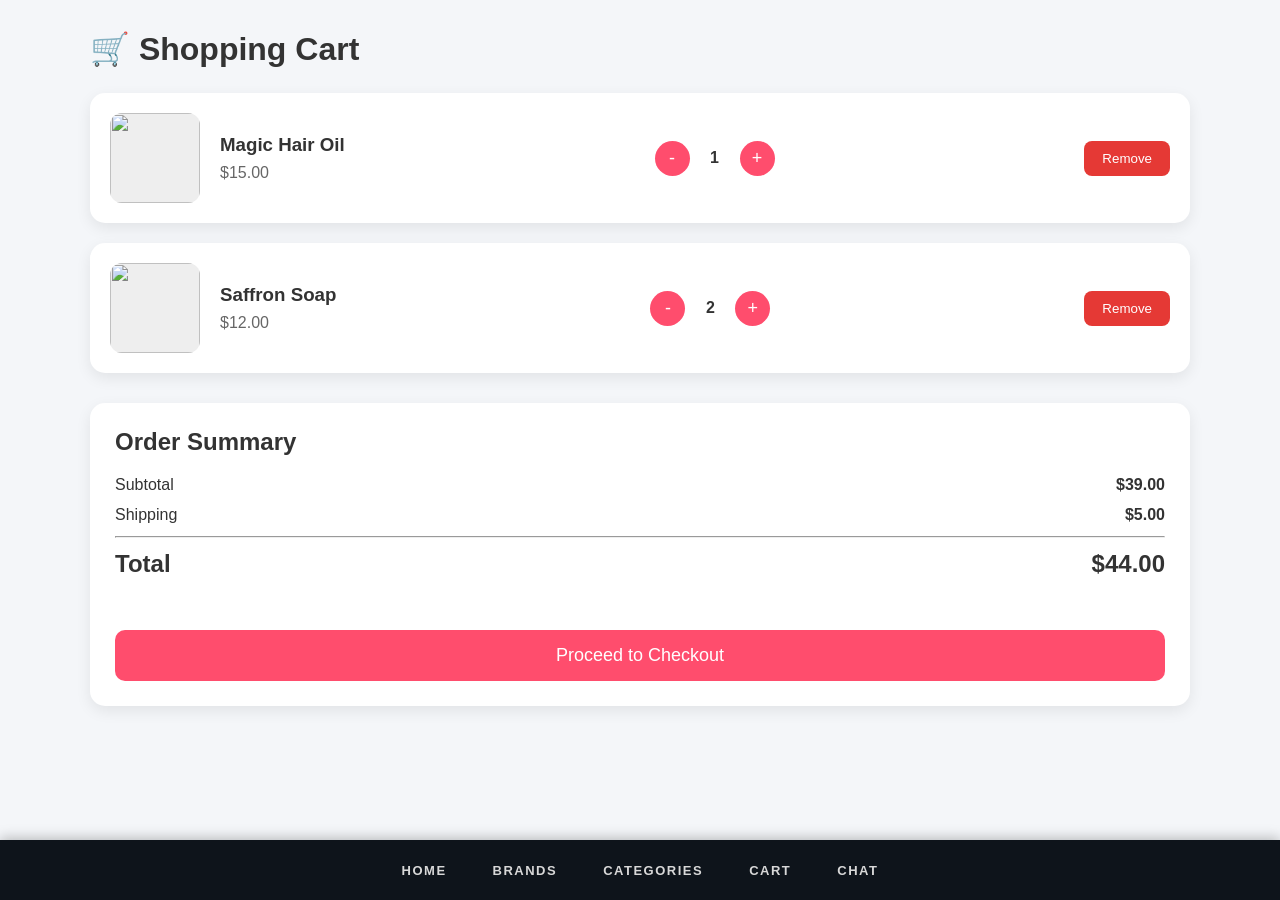
==== cart.html @ a3b92b7e "Add files via upload" ====
<!DOCTYPE html>
<html lang="en">
<head>
    <meta charset="UTF-8">
    <meta name="viewport" content="width=device-width, initial-scale=1.0">
    <title>Shopping Cart | mayaboti</title>
    <link rel="stylesheet" href="styl.css">
</head>

<body>

<div class="cart-container">

    <h1 class="cart-title">🛒 Shopping Cart</h1>

    <p id="cartError" class="form-error" style="display:none;"></p>
    <p id="cartSuccess" class="form-success" style="display:none;"></p>

    <div class="cart-item" data-price="15.00">

        <div class="product">

            <img src="https://via.placeholder.com/90" alt="">

            <div>
                <h3>Magic Hair Oil</h3>
                <p>$15.00</p>
            </div>

        </div>

        <div class="qty">
            <button class="minus">-</button>
            <span class="count">1</span>
            <button class="plus">+</button>
        </div>

        <button class="remove">Remove</button>

    </div>

    <div class="cart-item" data-price="12.00">

        <div class="product">

            <img src="https://via.placeholder.com/90" alt="">

            <div>
                <h3>Saffron Soap</h3>
                <p>$12.00</p>
            </div>

        </div>

        <div class="qty">
            <button class="minus">-</button>
            <span class="count">2</span>
            <button class="plus">+</button>
        </div>

        <button class="remove">Remove</button>

    </div>

    <div class="summary">

        <h2>Order Summary</h2>

        <div class="summary-row">
            <span>Subtotal</span>
            <strong>$39.00</strong>
        </div>

        <div class="summary-row">
            <span>Shipping</span>
            <strong>$5.00</strong>
        </div>

        <hr>

        <div class="summary-row">
            <h2>Total</h2>
            <h2>$44.00</h2>
        </div>

        <button class="checkout" id="checkoutBtn">
            Proceed to Checkout
        </button>

    </div>

</div>

<nav class="main-nav">
    <a href="index.html">HOME</a>
    <a href="band.html">BRANDS</a>
    <a href="categories.html">CATEGORIES</a>
    <a href="cart.html">CART</a>
    <a href="chat.html">CHAT</a>
</nav>

<script src="config.js"></script>
<script src="auth.js"></script>
<script src="styl.js"></script>
<script>
    const cartError = document.getElementById("cartError");
    const cartSuccess = document.getElementById("cartSuccess");
    const checkoutBtn = document.getElementById("checkoutBtn");

    checkoutBtn.addEventListener("click", async function () {
        cartError.style.display = "none";
        cartSuccess.style.display = "none";

        if (!Auth.isLoggedIn()) {
            window.location.href = "login.html";
            return;
        }

        const items = Array.from(document.querySelectorAll(".cart-item")).map((row) => ({
            name: row.querySelector("h3").textContent,
            price: parseFloat(row.dataset.price),
            qty: parseInt(row.querySelector(".count").textContent, 10),
        }));

        if (!items.length) {
            cartError.textContent = "Your cart is empty.";
            cartError.style.display = "block";
            return;
        }

        checkoutBtn.disabled = true;
        checkoutBtn.textContent = "Placing order...";

        try {
            await Auth.apiFetch("/orders", {
                method: "POST",
                body: JSON.stringify({ items }),
            });

            cartSuccess.textContent = "Order placed successfully!";
            cartSuccess.style.display = "block";
        } catch (err) {
            cartError.textContent = err.message || "Checkout failed. Please try again.";
            cartError.style.display = "block";
        } finally {
            checkoutBtn.disabled = false;
            checkoutBtn.textContent = "Proceed to Checkout";
        }
    });
</script>
</body>
</html>
---- styl.css ----
/* ===========================
   HEADER
=========================== */

.header-wrap{
    position:relative;
    width:100%;
    padding:15px 20px;
    box-sizing:border-box;
}

/* ===========================
   MENU BUTTON
=========================== */

.menu-box{
    position:absolute;
    top:15px;
    left:20px;
    z-index:1000;
    border:none;
    background:transparent;
}

.menu-box summary{
    list-style:none;
    cursor:pointer;
    padding:10px 18px;
    background:#f5f5f5;
    color:#000000;
    border-radius:8px;
    font-size:16px;
    font-weight:bold;
    user-select:none;
}

.menu-box summary::-webkit-details-marker{
    display:none;
}

/* ===========================
   SITE TITLE
=========================== */

.site-title-wrap{
    text-align:center;
}

.site-title-wrap h2{
    display:inline-block;
    margin:0;
    padding:10px 25px;
     background:#f5f5f5;
    color:#000;
    border:2px solid #7e0b0b;
    border-radius:10px;
    font-size:32px;
    box-sizing:border-box;
}

/* ===========================
   MAIN MENU
=========================== */

.menu{
    width:280px;
    margin-top:10px;
    padding:0;
    list-style:none;
    background:#fff;
    border:1px solid #000000;
    border-radius:8px;
    overflow:hidden;
    box-shadow:0 5px 15px rgb(0, 0, 0);
}

.menu li{
    list-style:none;
    border-bottom:1px solid #000000;
}

.menu li:last-child{
    border-bottom:none;
}

.menu a{
    display:block;
    padding:13px 18px;
    text-decoration:none;
    color:#000000;
    transition:.3s;
}

.menu a:hover{
    background:#000000;
}

/* ===========================
   MENU TITLE
=========================== */

.menu-title{
    display:flex;
    justify-content:space-between;
    align-items:center;
}

.menu-title a{
    flex:1;
}

.toggle{
    width:45px;
    text-align:center;
    cursor:pointer;
    font-size:22px;
    font-weight:bold;
    color:#0e0bc0;
}

.toggle:hover{
    background:#0e0bc0;
    color:#fffdfd;
}

/* ===========================
   SUB MENU
=========================== */

.sub-menu{
    display:none;
    margin:0;
    padding:0;
    list-style:none;
    background:#f8f9ff;
}

.sub-menu li{
    border-top:1px solid #e5e5e5;
}

.sub-menu a{
    display:block;
    padding:12px 20px 12px 40px;
    background:#ffffff;
    color:#444;
    text-decoration:none;
}

.sub-menu a:hover{
    background:#0e0bc0;
    color:#fff;
}

/* ===========================
   SEARCH BAR
=========================== */

.search-form{
    width:100%;
    max-width:700px;
    margin:25px auto;
    padding:0 15px;
    box-sizing:border-box;
}

.search-form input[type="search"]{
    width:100%;
    height:50px;
    padding:0 20px;
    font-size:16px;
    color:#333;
    background:#ffffff;
    border:2px solid #0e0bc0;
    border-radius:30px;
    outline:none;
    transition:0.3s;
    box-sizing:border-box;
    box-shadow:0 4px 12px rgba(0,0,0,0.08);
}

.search-form input[type="search"]::placeholder{
    color:#888;
}

.search-form input[type="search"]:focus{
    border-color:#0638d4;
    box-shadow:0 0 12px rgba(14,11,192,0.25);
}

/* Mobile */

@media (max-width:768px){

    .search-form{
        padding:0 10px;
    }

    .search-form input[type="search"]{
        height:45px;
        font-size:15px;
    }

}
/* ===========================
   LOGIN BUTTON
=========================== */

.login-btn{
    position:absolute;
    top:15px;
    right:20px;
}

.login-btn a{
    display:inline-block;
    padding:10px 18px;
   background:#f5f5f5;
    color:#000000;
    text-decoration:none;
    font-size:16px;
    font-weight:bold;
    border-radius:8px;
    transition:0.3s;
}

.login-btn a:hover{
    background:#d2cbf0;
}

/** for the image moving **/
.slider{
    width:100%;
    height:250px;
    position:relative;
    overflow:hidden;

    display:flex;
    justify-content:center;
    align-items:center;
}

.slide{
    position:absolute;
    width:100%;
    height:100%;

    object-fit:cover;
    object-position:center center;

    top:0;
    left:0;

    opacity:0;
    transition:0.5s ease-in-out;
}

.slide.active{
    opacity:1;
}

.slider button{
    position:absolute;
    top:50%;
    transform:translateY(-50%);
    z-index:5;
    border:none;
    background:rgba(0,0,0,0.35);
    color:#fff;
    width:34px;
    height:34px;
    border-radius:50%;
    cursor:pointer;
    font-size:16px;
}

.slider button:first-of-type{ left:10px; }
.slider button:last-of-type{ right:10px; }

/** Main Bannar color code **/
.discount-banner{
    width:100%;
    margin-top:15px;
    display:flex;
    justify-content:center;
}

.discount-banner img{
    width:280px;
    height:auto;
    border-radius:12px;
    box-shadow:0 6px 18px rgba(0,0,0,0.2);
    object-fit:cover;
}
/** for the main image one by one **/
.discount-gallery{
    display:grid;
    grid-template-columns:repeat(3, 1fr);
    gap:15px;
    padding:10px;
}

.discount-gallery .item{
    text-align:center;
}

.discount-gallery img{
    width:100%;
    height:180px;
    object-fit:cover;
    border-radius:10px;
    transition:0.3s;
}

.discount-gallery img:hover{
    transform:scale(1.05);
}

.discount-gallery p{
    margin-top:5px;
    font-size:14px;
    color:#333;
}


/** Foter Section **/

.main-nav{
    position: fixed;
    bottom: 0;
    left: 0;

    width: 100%;
    height: 60px;

    display: flex;
    align-items: center;
    justify-content: center;
    gap: 10px;

    background: var(--ink);
    z-index: 9999;

    box-shadow: 0 -2px 12px rgba(0,0,0,0.25);
}
.main-nav a {
  position: relative;
  display: inline-flex;
  align-items: center;
  color: var(--ivory-dim);
  text-decoration: none;
  font-size: 13px;
  font-weight: 600;
  letter-spacing: 1.5px;
  padding: 10px 18px;
  border-radius: 6px;
  transition: color 0.25s ease, background 0.25s ease;
}

.main-nav a::after {
  content: "";
  position: absolute;
  left: 50%;
  bottom: 6px;
  width: 0;
  height: 2px;
  background: var(--accent);
  transition: width 0.25s ease, left 0.25s ease;
}

.main-nav a:hover {
  color: var(--ivory);
  background: var(--ink-light);
}

.main-nav a:hover::after {
  width: 22px;
  left: calc(50% - 11px);
}

.main-nav a.active {
  color: var(--ivory);
  background: var(--accent-soft);
}

.main-nav a.active::after {
  width: 22px;
  left: calc(50% - 11px);
}

.main-nav a[href="cart.html"] {
  display: inline-flex;
  align-items: center;
  gap: 6px;
}

.cart-badge {
  background: var(--accent);
  color: #0E141B;
  font-size: 10px;
  font-weight: 700;
  line-height: 1;
  padding: 3px 6px;
  border-radius: 999px;
}

@media (max-width: 560px) {
  .main-nav {
    gap: 2px;
    padding: 0 8px;
  }
  .main-nav a {
    font-size: 11px;
    padding: 8px 10px;
    letter-spacing: 1px;
  }
}

/* ==========================
   ROOT COLORS
========================== */

:root{
    --ink:#0E141B;
    --ink-light:#1B2634;

    --ivory:#FFFFFF;
    --ivory-dim:#D8D8D8;

    --accent:#4DA3FF;
    --accent-soft:#1F4C7A;

    --bg:#f5f7fb;
    --card:#ffffff;
    --border:#e5e7eb;
    --text:#5b6472;
}

/* ==========================
   RESET
========================== */

*{
    margin:0;
    padding:0;
    box-sizing:border-box;
}

body{
    font-family:Arial, Helvetica, sans-serif;
    background:#f4f6f9;
    color:#333;
    padding-bottom:90px;
}

/* ==========================
   LOGIN CARD
========================== */

.auth-wrap{
    width:90%;
    max-width:1100px;
    margin:50px auto;
    display:flex;
    background:#ffffff;
    border-radius:15px;
    overflow:hidden;
    box-shadow:0 10px 30px rgba(0,0,0,.10);
}

.auth-brand{
    width:45%;
    background:linear-gradient(135deg,#0e2a47,#1b4d7a);
    color:#fff;
    padding:60px 45px;
    display:flex;
    flex-direction:column;
    justify-content:center;
}

.mark{
    font-size:38px;
    font-weight:bold;
    letter-spacing:2px;
    margin-bottom:30px;
}

.auth-brand blockquote{
    font-size:22px;
    line-height:1.7;
}

.auth-brand cite{
    display:block;
    margin-top:25px;
    color:#ddd;
    font-style:normal;
}

.perks{
    list-style:none;
    margin:25px 0;
}

.perks li{
    display:flex;
    gap:12px;
    margin-bottom:18px;
}

.perks .dot{
    width:8px;
    height:8px;
    border-radius:50%;
    background:#4DA3FF;
    margin-top:7px;
    flex-shrink:0;
}

.perks .sub{
    display:block;
    color:#cfd8e3;
    font-size:14px;
    margin-top:4px;
}

.auth-form{
    width:55%;
    padding:60px;
}

.auth-form h1{
    font-size:38px;
    color:#0e2a47;
    margin-bottom:10px;
}

.sub{
    color:#777;
    margin-bottom:35px;
}

.field{
    margin-bottom:20px;
}

.field-row{
    display:flex;
    gap:15px;
}

.field-row .field{
    flex:1;
}

.field label{
    display:block;
    margin-bottom:8px;
    font-weight:bold;
}

.field input,
.field textarea{
    width:100%;
    padding:14px;
    border:1px solid #ccc;
    border-radius:8px;
    font-size:15px;
    transition:.3s;
}

.field input:focus,
.field textarea:focus{
    outline:none;
    border-color:#0e2a47;
    box-shadow:0 0 5px rgba(14,42,71,.25);
}

.field .hint{
    font-size:12px;
    color:#888;
    margin-top:6px;
}

.terms{
    display:flex;
    align-items:flex-start;
    gap:8px;
    font-size:13px;
    color:#666;
    margin-bottom:25px;
}

.row-between{
    display:flex;
    justify-content:space-between;
    align-items:center;
    margin:20px 0 30px;
}

.remember{
    display:flex;
    align-items:center;
    gap:8px;
}

.row-between a{
    color:#0e2a47;
    text-decoration:none;
}

.row-between a:hover{
    text-decoration:underline;
}

.btn-primary{
    width:100%;
    padding:15px;
    border:none;
    border-radius:8px;
    background:#0e2a47;
    color:#fff;
    font-size:16px;
    font-weight:bold;
    cursor:pointer;
    transition:.3s;
}

.btn-primary:hover{
    background:#1b4d7a;
}

.btn-primary:disabled{
    opacity:.6;
    cursor:not-allowed;
}

.divider{
    margin:30px 0;
    text-align:center;
    color:#999;
    position:relative;
}

.divider::before,
.divider::after{
    content:"";
    position:absolute;
    top:50%;
    width:42%;
    height:1px;
    background:#ddd;
}

.divider::before{
    left:0;
}

.divider::after{
    right:0;
}

.btn-secondary{
    width:100%;
    padding:15px;
    border:1px solid #ccc;
    background:#fff;
    border-radius:8px;
    font-weight:bold;
    cursor:pointer;
    transition:.3s;
}

.btn-secondary:hover{
    background:#f3f3f3;
}

.signup-note,
.login-note{
    margin-top:30px;
    text-align:center;
}

.signup-note a,
.login-note a{
    color:#0e2a47;
    text-decoration:none;
    font-weight:bold;
}

.signup-note a:hover,
.login-note a:hover{
    text-decoration:underline;
}

@media(max-width:900px){

    .auth-wrap{
        width:95%;
        flex-direction:column;
    }

    .auth-brand,
    .auth-form{
        width:100%;
    }

    .auth-brand{
        text-align:center;
        padding:40px 30px;
    }

    .auth-form{
        padding:40px 25px;
    }

    .row-between{
        flex-direction:column;
        align-items:flex-start;
        gap:12px;
    }

    .field-row{
        flex-direction:column;
        gap:0;
    }
}

/* ================= SEARCH ================= */

.search-bar{
    width:95%;
    max-width:700px;
    margin:25px auto;
}

.search-bar input{
    width:100%;
    padding:14px 18px;
    border-radius:30px;
    border:2px solid var(--border);
    font-size:16px;
    outline:none;
}

.search-bar input:focus{
    border-color:#ff4d6d;
}

/* ================= SECTION ================= */

.section{
    width:95%;
    max-width:1200px;
    margin:auto;
    margin-bottom:40px;
}

/* ================= BANNER ================= */

.banner{
    display:flex;
    justify-content:space-between;
    align-items:center;
    background:linear-gradient(135deg,#fff,#f7f2ff);
    border-radius:18px;
    padding:25px;
    margin-bottom:20px;
    box-shadow:0 8px 18px rgba(0,0,0,.05);
}

.eyebrow{
    color:#ff4d6d;
    font-size:13px;
    font-weight:bold;
    letter-spacing:1px;
    margin-bottom:8px;
}

.banner h3{
    margin-bottom:8px;
}

.banner p{
    color:var(--text);
}

.icon-badge{
    width:70px;
    height:70px;
    border-radius:50%;
    background:#fff;
    display:flex;
    justify-content:center;
    align-items:center;
    box-shadow:0 4px 10px rgba(0,0,0,.08);
}

.icon-badge svg{
    width:35px;
    height:35px;
}

/* ================= GRID ================= */

.tile-grid{
    display:grid;
    grid-template-columns:repeat(auto-fill,minmax(180px,1fr));
    gap:20px;
}

/* ================= TILE ================= */

.tile{
    background:#fff;
    border-radius:16px;
    text-decoration:none;
    color:#222;
    text-align:center;
    padding:25px 15px;
    transition:.35s;
    box-shadow:0 5px 15px rgba(0,0,0,.08);
}

.tile:hover{
    transform:translateY(-8px);
    box-shadow:0 15px 25px rgba(0,0,0,.12);
}

.tile svg{
    width:45px;
    height:45px;
    margin-bottom:15px;
    stroke: #ff4d6d;
}

.tile span{
    display:block;
    font-weight:bold;
}

/* ================= VIEW ALL ================= */

.view-all{
    background:linear-gradient(135deg,#ff4d6d,#7c3aed);
    color:#fff;
}

.view-all-icon{
    display:grid;
    grid-template-columns:repeat(2,12px);
    gap:6px;
    justify-content:center;
    margin-bottom:15px;
}

.view-all-icon div{
    width:12px;
    height:12px;
    background:#fff;
    border-radius:3px;
}

/* ================= TAB BAR ================= */

.tab-bar{
    position:fixed;
    left:0;
    bottom:0;
    width:100%;
    background:#fff;
    display:flex;
    justify-content:space-around;
    align-items:center;
    padding:10px 0;
    box-shadow:0 -5px 15px rgba(0,0,0,.1);
}

.tab-bar a{
    text-decoration:none;
    color:#666;
    display:flex;
    flex-direction:column;
    align-items:center;
    font-size:12px;
    font-weight:bold;
    transition:.3s;
}

.tab-bar svg{
    width:22px;
    height:22px;
    margin-bottom:4px;
}

.tab-bar a:hover,
.tab-bar a.active{
    color:#ff4d6d;
}

/* ================= SEARCH HIGHLIGHT ================= */

.hide{
    display:none;
}

/* ================= RESPONSIVE ================= */

@media(max-width:768px){

.banner{
    flex-direction:column;
    text-align:center;
    gap:20px;
}

.tile-grid{
    grid-template-columns:repeat(2,1fr);
}

}

@media(max-width:480px){

.tile-grid{
    grid-template-columns:1fr;
}

}

/** for the cart **/
.cart-container {
    width: 95%;
    max-width: 1100px;
    margin: 30px auto;
}

.cart-title {
    font-size: 32px;
    margin-bottom: 25px;
}

.cart-item {
    display: flex;
    justify-content: space-between;
    align-items: center;
    background: #fff;
    padding: 20px;
    margin-bottom: 20px;
    border-radius: 15px;
    box-shadow: 0 5px 15px rgba(0,0,0,.08);
}

.product {
    display: flex;
    align-items: center;
    gap: 20px;
}

.product img {
    width: 90px;
    height: 90px;
    object-fit: cover;
    border-radius: 12px;
    background: #eee;
}

.product h3 {
    margin-bottom: 8px;
}

.product p {
    color: #666;
}

.qty {
    display: flex;
    align-items: center;
    gap: 10px;
}

.qty button {
    width: 35px;
    height: 35px;
    border: none;
    border-radius: 50%;
    background: #ff4d6d;
    color: #fff;
    cursor: pointer;
    font-size: 18px;
}

.qty span {
    width: 30px;
    text-align: center;
    font-weight: bold;
}

.remove {
    border: none;
    background: #e53935;
    color: #fff;
    padding: 10px 18px;
    border-radius: 8px;
    cursor: pointer;
}

.summary {
    margin-top: 30px;
    background: #fff;
    padding: 25px;
    border-radius: 15px;
    box-shadow: 0 5px 15px rgba(0,0,0,.08);
}

.summary h2 {
    margin-bottom: 20px;
}

.summary-row {
    display: flex;
    justify-content: space-between;
    margin: 12px 0;
}

.checkout {
    width: 100%;
    padding: 15px;
    margin-top: 20px;
    border: none;
    border-radius: 10px;
    background: #ff4d6d;
    color: #fff;
    font-size: 18px;
    cursor: pointer;
}

.checkout:hover {
    background: #ff2d55;
}

.checkout:disabled{
    opacity:.6;
    cursor:not-allowed;
}

@media (max-width: 700px) {
    .cart-item {
        flex-direction: column;
        gap: 20px;
        text-align: center;
    }

    .product {
        flex-direction: column;
    }
}

/** for the band (brands) **/

header{
    background:#ffffff;
    padding:25px 0;
    text-align:center;
    box-shadow:0 2px 10px rgba(0,0,0,0.08);
    margin-bottom:30px;
}

header h1{
    font-size:38px;
    color:#1f2937;
    letter-spacing:1px;
}

header p{
    font-size:18px;
    color:#666;
    margin-top:10px;
}

.brands-container{
    width:90%;
    max-width:1200px;
    margin:auto;
    display:grid;
    grid-template-columns:repeat(auto-fit,minmax(220px,1fr));
    gap:30px;
    padding-bottom:50px;
}

.brand-card{
    background:#ffffff;
    border-radius:15px;
    overflow:hidden;
    text-align:center;
    box-shadow:0 5px 15px rgba(0,0,0,0.08);
    transition:0.3s ease;
}

.brand-card:hover{
    transform:translateY(-8px);
    box-shadow:0 12px 25px rgba(0,0,0,0.15);
}

.brand-card img{
    width:100%;
    height:220px;
    object-fit:cover;
}

.brand-card h2{
    padding:18px;
    font-size:22px;
    color:#1f2937;
}

@media (max-width:768px){

    header h1{
        font-size:30px;
    }

    .brands-container{
        grid-template-columns:repeat(auto-fit,minmax(180px,1fr));
        gap:20px;
    }

    .brand-card img{
        height:180px;
    }

    .brand-card h2{
        font-size:20px;
    }

}

@media (max-width:480px){

    .brands-container{
        grid-template-columns:1fr;
    }

    .brand-card img{
        height:240px;
    }

}

/** for the chat / contact page **/

.contact-container{
    width:90%;
    max-width:700px;
    margin:40px auto;
    display:flex;
    flex-direction:column;
    gap:20px;
}

.contact-card{
    display:flex;
    align-items:center;
    gap:20px;
    background:#ffffff;
    padding:22px;
    border-radius:15px;
    text-decoration:none;
    color:#333;
    box-shadow:0 5px 15px rgba(0,0,0,.08);
    transition:.3s;
}

.contact-card:hover{
    transform:translateY(-5px);
    box-shadow:0 10px 25px rgba(0,0,0,.15);
}

.icon{
    width:65px;
    height:65px;
    border-radius:50%;
    display:flex;
    justify-content:center;
    align-items:center;
    color:#fff;
    font-size:28px;
    flex-shrink:0;
}

.phone{ background:#0d6efd; }
.whatsapp{ background:#25D366; }
.gmail{ background:#EA4335; }
.facebook{ background:#1877F2; }
.support{ background:#6c757d; }

.info{
    flex:1;
}

.info h2{
    font-size:22px;
    margin-bottom:6px;
    color:#222;
}

.info p{
    font-size:16px;
    color:#666;
    line-height:1.5;
}

@media (max-width:600px){

    header h1{
        font-size:30px;
    }

    header p{
        font-size:16px;
    }

    .contact-card{
        flex-direction:column;
        text-align:center;
    }

    .icon{
        width:60px;
        height:60px;
        font-size:25px;
    }

    .info h2{
        font-size:20px;
    }

}

/* ===========================================
   GLOBAL MOBILE FIXES
   (site-wide, applies on top of every page)
=========================================== */

@media (max-width:480px){

    html, body{
        overflow-x:hidden;
        width:100%;
    }

    .header-wrap{
        position:relative;
        padding:60px 15px 12px;
    }

    .menu-box{
        position:absolute;
        top:12px;
        left:15px;
    }

    .login-btn{
        position:absolute;
        top:12px;
        right:15px;
    }

    .menu-box summary,
    .login-btn a{
        padding:8px 12px;
        font-size:14px;
    }

    .site-title-wrap h2{
        font-size:22px;
        padding:8px 16px;
    }

    .menu{
        width:min(280px, calc(100vw - 30px));
    }

    .search-form{
        margin:15px auto;
    }

    .discount-banner img{
        width:100%;
        max-width:280px;
    }

    .discount-gallery{
        grid-template-columns:repeat(2,1fr);
        gap:10px;
        padding:8px;
    }

    .discount-gallery img{
        height:130px;
    }

    .discount-gallery p{
        font-size:12px;
    }

    .slider{
        height:160px;
    }
}

/* ===========================
   FORM ERROR / SUCCESS MESSAGE (login / signup / admin / cart)
=========================== */

.form-error{
    background:#3a1414;
    color:#ff8a8a;
    border:1px solid #ff8a8a55;
    padding:10px 14px;
    border-radius:8px;
    font-size:14px;
    margin-bottom:14px;
}

.form-success{
    background:#123a1c;
    color:#7fe3a0;
    border:1px solid #7fe3a055;
    padding:10px 14px;
    border-radius:8px;
    font-size:14px;
    margin-bottom:14px;
}

/* ===========================
   ADMIN DASHBOARD
=========================== */

.admin-wrap{
    max-width:1100px;
    margin:0 auto;
    padding:20px;
}

.admin-header{
    display:flex;
    justify-content:space-between;
    align-items:center;
    flex-wrap:wrap;
    gap:12px;
    margin-bottom:24px;
}

.admin-header h1{
    font-family:'Cormorant Garamond', serif;
}

.btn-logout{
    background:transparent;
    border:1px solid var(--ivory-dim);
    color:var(--ink);
    padding:8px 16px;
    border-radius:8px;
    cursor:pointer;
    font-size:14px;
}

.stat-grid{
    display:grid;
    grid-template-columns:repeat(auto-fit, minmax(160px, 1fr));
    gap:16px;
    margin-bottom:30px;
}

.stat-card{
    background:#f7f7f7;
    border-radius:12px;
    padding:18px;
    text-align:center;
}

.stat-card .stat-value{
    font-size:28px;
    font-weight:700;
    color:var(--accent-soft);
}

.stat-card .stat-label{
    font-size:13px;
    color:#666;
    margin-top:4px;
}

.admin-tabs{
    display:flex;
    gap:8px;
    margin-bottom:20px;
    border-bottom:1px solid var(--ivory-dim);
}

.admin-tab-btn{
    background:none;
    border:none;
    padding:10px 16px;
    font-size:15px;
    cursor:pointer;
    border-bottom:2px solid transparent;
    color:#666;
}

.admin-tab-btn.active{
    color:var(--accent-soft);
    border-bottom-color:var(--accent-soft);
    font-weight:600;
}

.admin-panel{
    display:none;
}

.admin-panel.active{
    display:block;
}

.admin-product-form{
    display:grid;
    grid-template-columns:repeat(auto-fit, minmax(180px, 1fr));
    gap:12px;
    background:#f7f7f7;
    padding:18px;
    border-radius:12px;
    margin-bottom:24px;
}

.admin-product-form input,
.admin-product-form textarea{
    padding:10px 12px;
    border:1px solid var(--ivory-dim);
    border-radius:8px;
    font-size:14px;
    width:100%;
}

.admin-product-form textarea{
    grid-column:1 / -1;
    resize:vertical;
    min-height:60px;
}

.admin-product-form button{
    grid-column:1 / -1;
    justify-self:start;
}

.admin-table{
    width:100%;
    border-collapse:collapse;
    font-size:14px;
}

.admin-table th,
.admin-table td{
    text-align:left;
    padding:10px 8px;
    border-bottom:1px solid var(--ivory-dim);
    vertical-align:middle;
}

.admin-table img{
    width:44px;
    height:44px;
    object-fit:cover;
    border-radius:6px;
}

.admin-table select{
    padding:6px 8px;
    border-radius:6px;
    border:1px solid var(--ivory-dim);
}

.badge{
    display:inline-block;
    padding:3px 10px;
    border-radius:20px;
    font-size:12px;
    font-weight:600;
}

.badge.admin{ background:#1F4C7A22; color:var(--accent-soft); }
.badge.user{ background:#eee; color:#555; }
.badge.pending{ background:#fff4d6; color:#9a7300; }
.badge.processing{ background:#dceaff; color:#1F4C7A; }
.badge.shipped{ background:#e6dcff; color:#5b2d9e; }
.badge.delivered{ background:#dcffe4; color:#1c7a3a; }
.badge.cancelled{ background:#ffdcdc; color:#a11c1c; }

.btn-small{
    padding:6px 12px;
    font-size:13px;
    border-radius:6px;
    border:1px solid var(--ivory-dim);
    background:#fff;
    cursor:pointer;
}

.btn-small.danger{
    border-color:#e88;
    color:#c0392b;
}

.admin-loading, .admin-empty{
    text-align:center;
    color:#888;
    padding:24px 0;
}
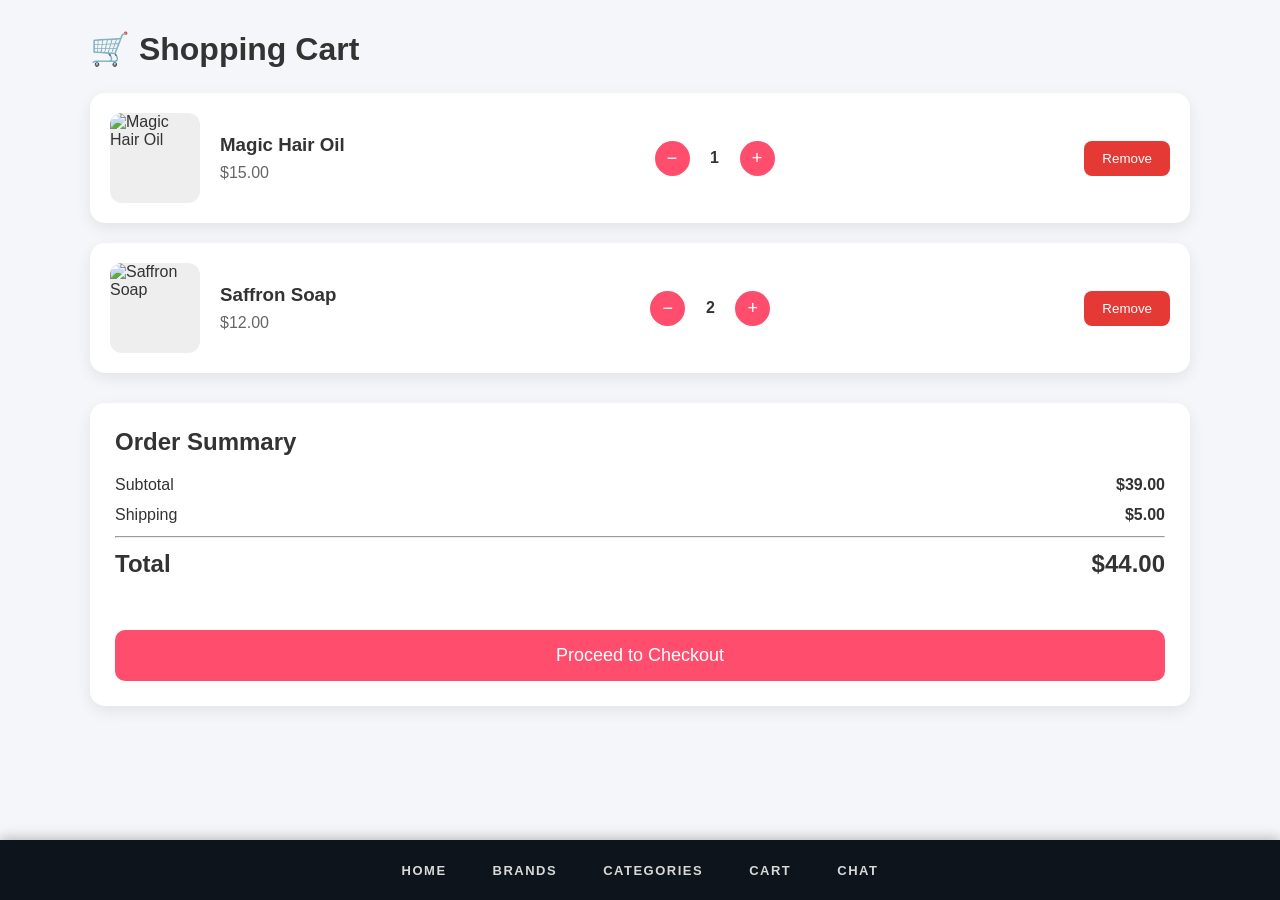
==== commit 38115618: "Update cart.html" ====
--- a/cart.html
+++ b/cart.html
@@ -1,74 +1,86 @@
 <!DOCTYPE html>
 <html lang="en">
+
 <head>
     <meta charset="UTF-8">
     <meta name="viewport" content="width=device-width, initial-scale=1.0">
     <title>Shopping Cart | mayaboti</title>
+
     <link rel="stylesheet" href="styl.css">
+
+    <script src="config.js" defer></script>
+    <script src="auth.js" defer></script>
+    <script src="styl.js" defer></script>
 </head>
 
 <body>
 
-<div class="cart-container">
+<main class="cart-container">
 
     <h1 class="cart-title">🛒 Shopping Cart</h1>
 
-    <p id="cartError" class="form-error" style="display:none;"></p>
-    <p id="cartSuccess" class="form-success" style="display:none;"></p>
+    <p id="cartError" class="form-error" hidden></p>
+    <p id="cartSuccess" class="form-success" hidden></p>
 
-    <div class="cart-item" data-price="15.00">
+    <section id="cartItems">
 
-        <div class="product">
+        <article class="cart-item" data-price="15">
 
-            <img src="https://via.placeholder.com/90" alt="">
+            <div class="product">
+                <img
+                    src="https://via.placeholder.com/90"
+                    loading="lazy"
+                    alt="Magic Hair Oil">
 
-            <div>
-                <h3>Magic Hair Oil</h3>
-                <p>$15.00</p>
+                <div>
+                    <h3>Magic Hair Oil</h3>
+                    <p>$15.00</p>
+                </div>
             </div>
 
-        </div>
-
-        <div class="qty">
-            <button class="minus">-</button>
-            <span class="count">1</span>
-            <button class="plus">+</button>
-        </div>
-
-        <button class="remove">Remove</button>
-
-    </div>
-
-    <div class="cart-item" data-price="12.00">
-
-        <div class="product">
-
-            <img src="https://via.placeholder.com/90" alt="">
-
-            <div>
-                <h3>Saffron Soap</h3>
-                <p>$12.00</p>
+            <div class="qty">
+                <button class="minus">−</button>
+                <span class="count">1</span>
+                <button class="plus">+</button>
             </div>
 
-        </div>
+            <button class="remove">Remove</button>
 
-        <div class="qty">
-            <button class="minus">-</button>
-            <span class="count">2</span>
-            <button class="plus">+</button>
-        </div>
+        </article>
 
-        <button class="remove">Remove</button>
+        <article class="cart-item" data-price="12">
 
-    </div>
+            <div class="product">
+                <img
+                    src="https://via.placeholder.com/90"
+                    loading="lazy"
+                    alt="Saffron Soap">
 
-    <div class="summary">
+                <div>
+                    <h3>Saffron Soap</h3>
+                    <p>$12.00</p>
+                </div>
+            </div>
+
+            <div class="qty">
+                <button class="minus">−</button>
+                <span class="count">2</span>
+                <button class="plus">+</button>
+            </div>
+
+            <button class="remove">Remove</button>
+
+        </article>
+
+    </section>
+
+    <section class="summary">
 
         <h2>Order Summary</h2>
 
         <div class="summary-row">
             <span>Subtotal</span>
-            <strong>$39.00</strong>
+            <strong id="subtotal">$39.00</strong>
         </div>
 
         <div class="summary-row">
@@ -80,16 +92,16 @@
 
         <div class="summary-row">
             <h2>Total</h2>
-            <h2>$44.00</h2>
+            <h2 id="total">$44.00</h2>
         </div>
 
-        <button class="checkout" id="checkoutBtn">
+        <button id="checkoutBtn" class="checkout">
             Proceed to Checkout
         </button>
 
-    </div>
+    </section>
 
-</div>
+</main>
 
 <nav class="main-nav">
     <a href="index.html">HOME</a>
@@ -99,54 +111,5 @@
     <a href="chat.html">CHAT</a>
 </nav>
 
-<script src="config.js"></script>
-<script src="auth.js"></script>
-<script src="styl.js"></script>
-<script>
-    const cartError = document.getElementById("cartError");
-    const cartSuccess = document.getElementById("cartSuccess");
-    const checkoutBtn = document.getElementById("checkoutBtn");
-
-    checkoutBtn.addEventListener("click", async function () {
-        cartError.style.display = "none";
-        cartSuccess.style.display = "none";
-
-        if (!Auth.isLoggedIn()) {
-            window.location.href = "login.html";
-            return;
-        }
-
-        const items = Array.from(document.querySelectorAll(".cart-item")).map((row) => ({
-            name: row.querySelector("h3").textContent,
-            price: parseFloat(row.dataset.price),
-            qty: parseInt(row.querySelector(".count").textContent, 10),
-        }));
-
-        if (!items.length) {
-            cartError.textContent = "Your cart is empty.";
-            cartError.style.display = "block";
-            return;
-        }
-
-        checkoutBtn.disabled = true;
-        checkoutBtn.textContent = "Placing order...";
-
-        try {
-            await Auth.apiFetch("/orders", {
-                method: "POST",
-                body: JSON.stringify({ items }),
-            });
-
-            cartSuccess.textContent = "Order placed successfully!";
-            cartSuccess.style.display = "block";
-        } catch (err) {
-            cartError.textContent = err.message || "Checkout failed. Please try again.";
-            cartError.style.display = "block";
-        } finally {
-            checkoutBtn.disabled = false;
-            checkoutBtn.textContent = "Proceed to Checkout";
-        }
-    });
-</script>
 </body>
 </html>
